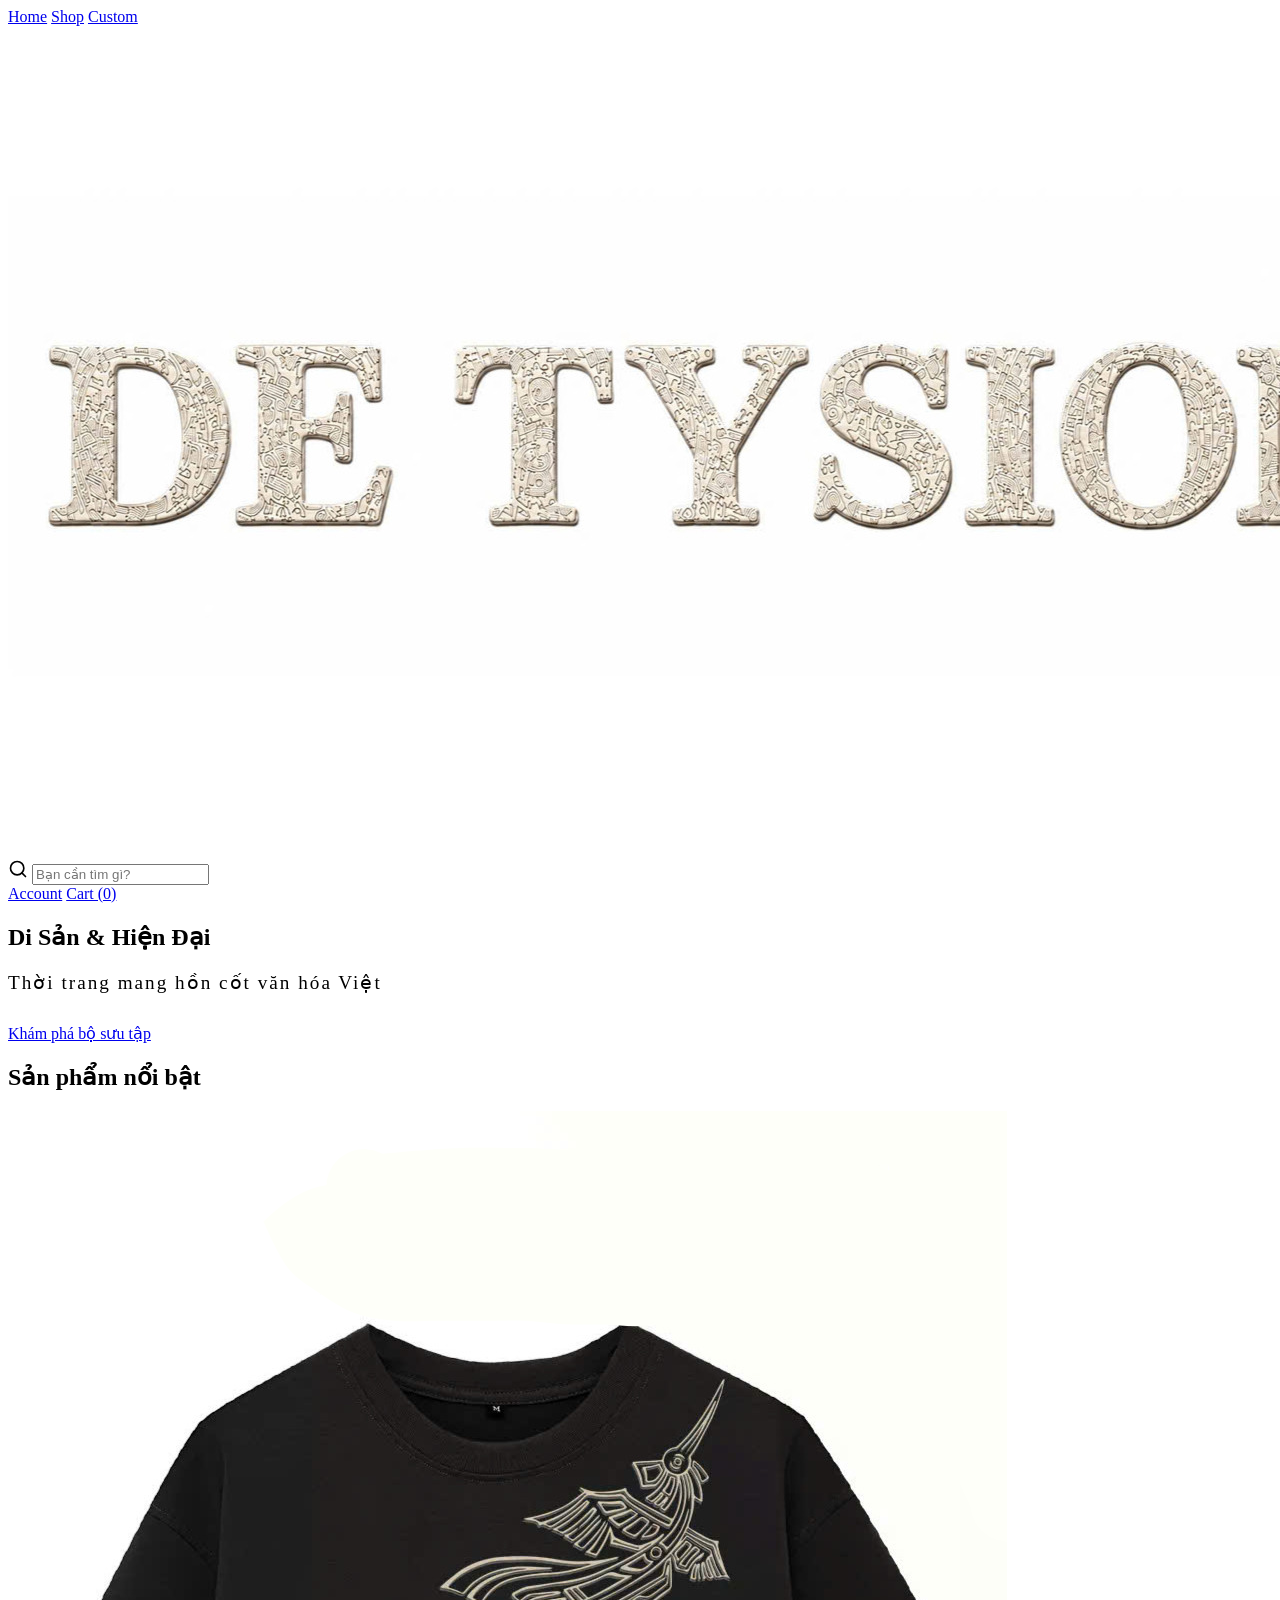
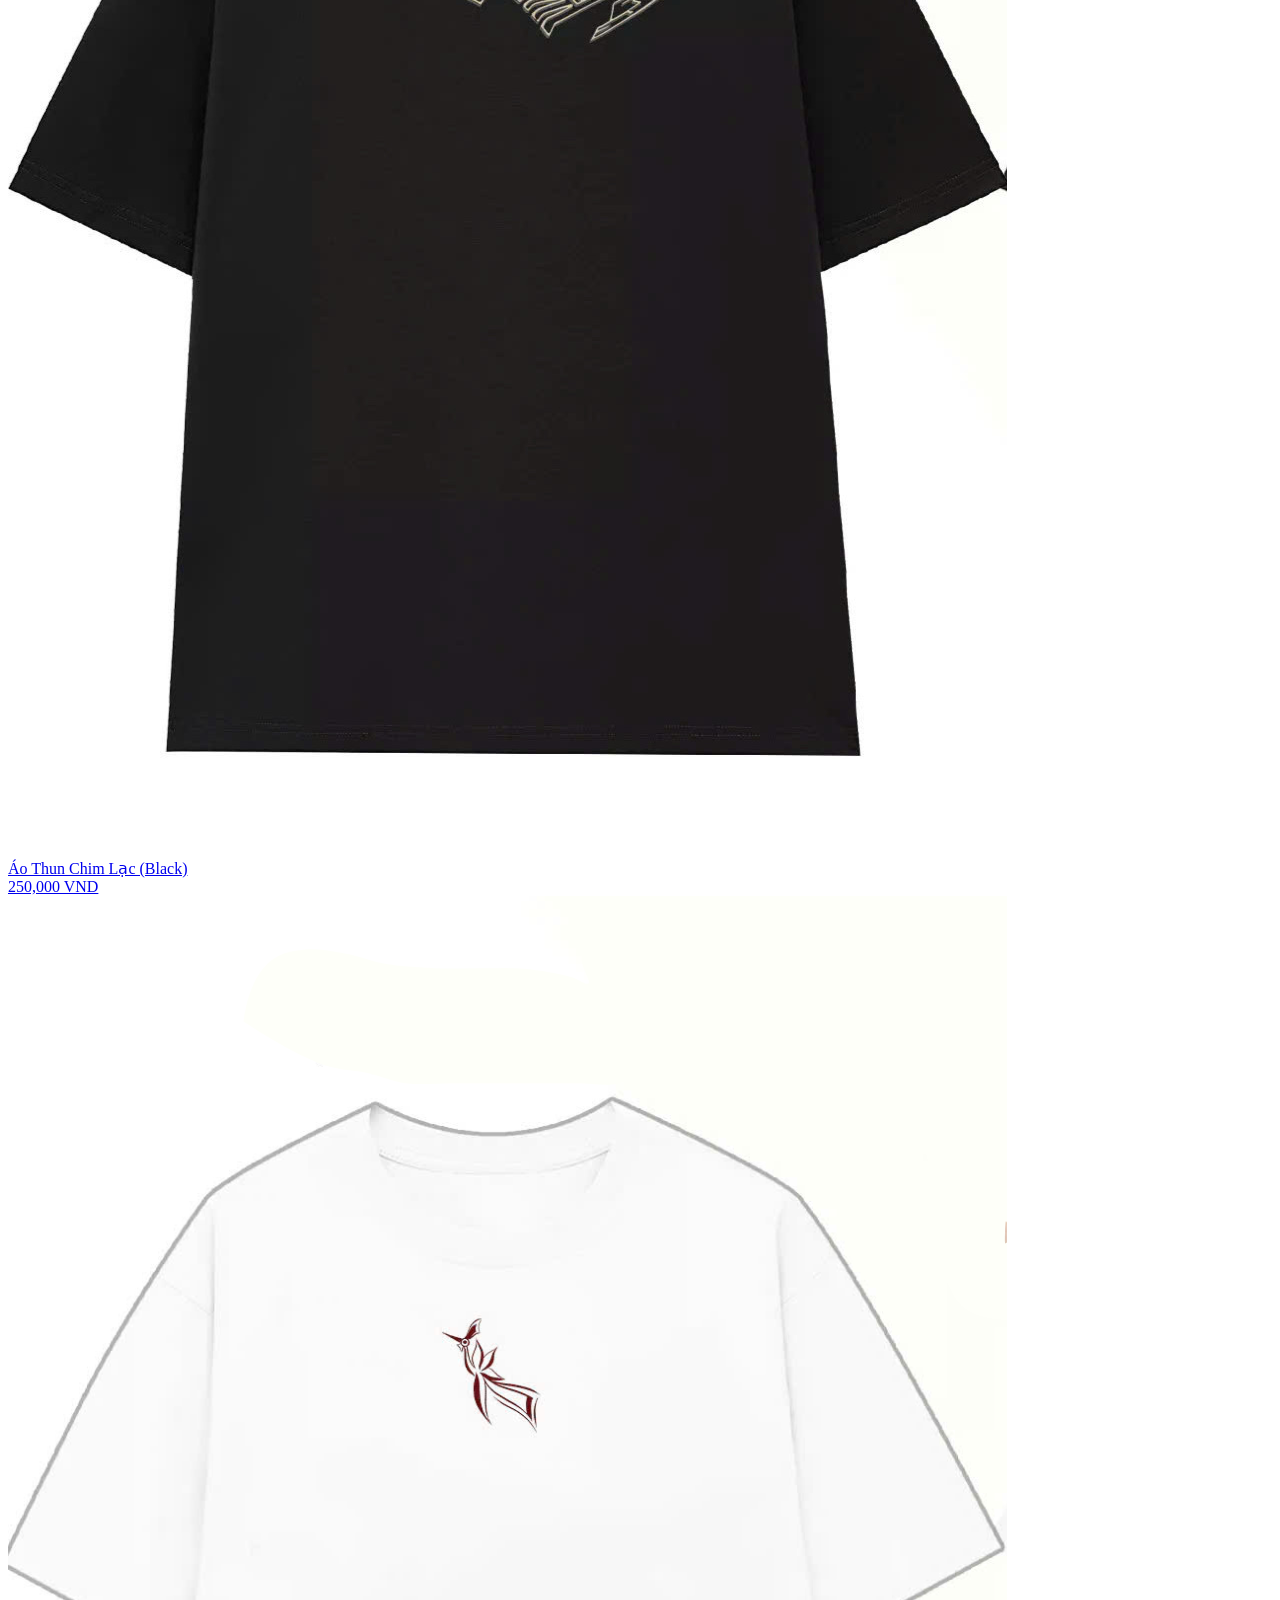
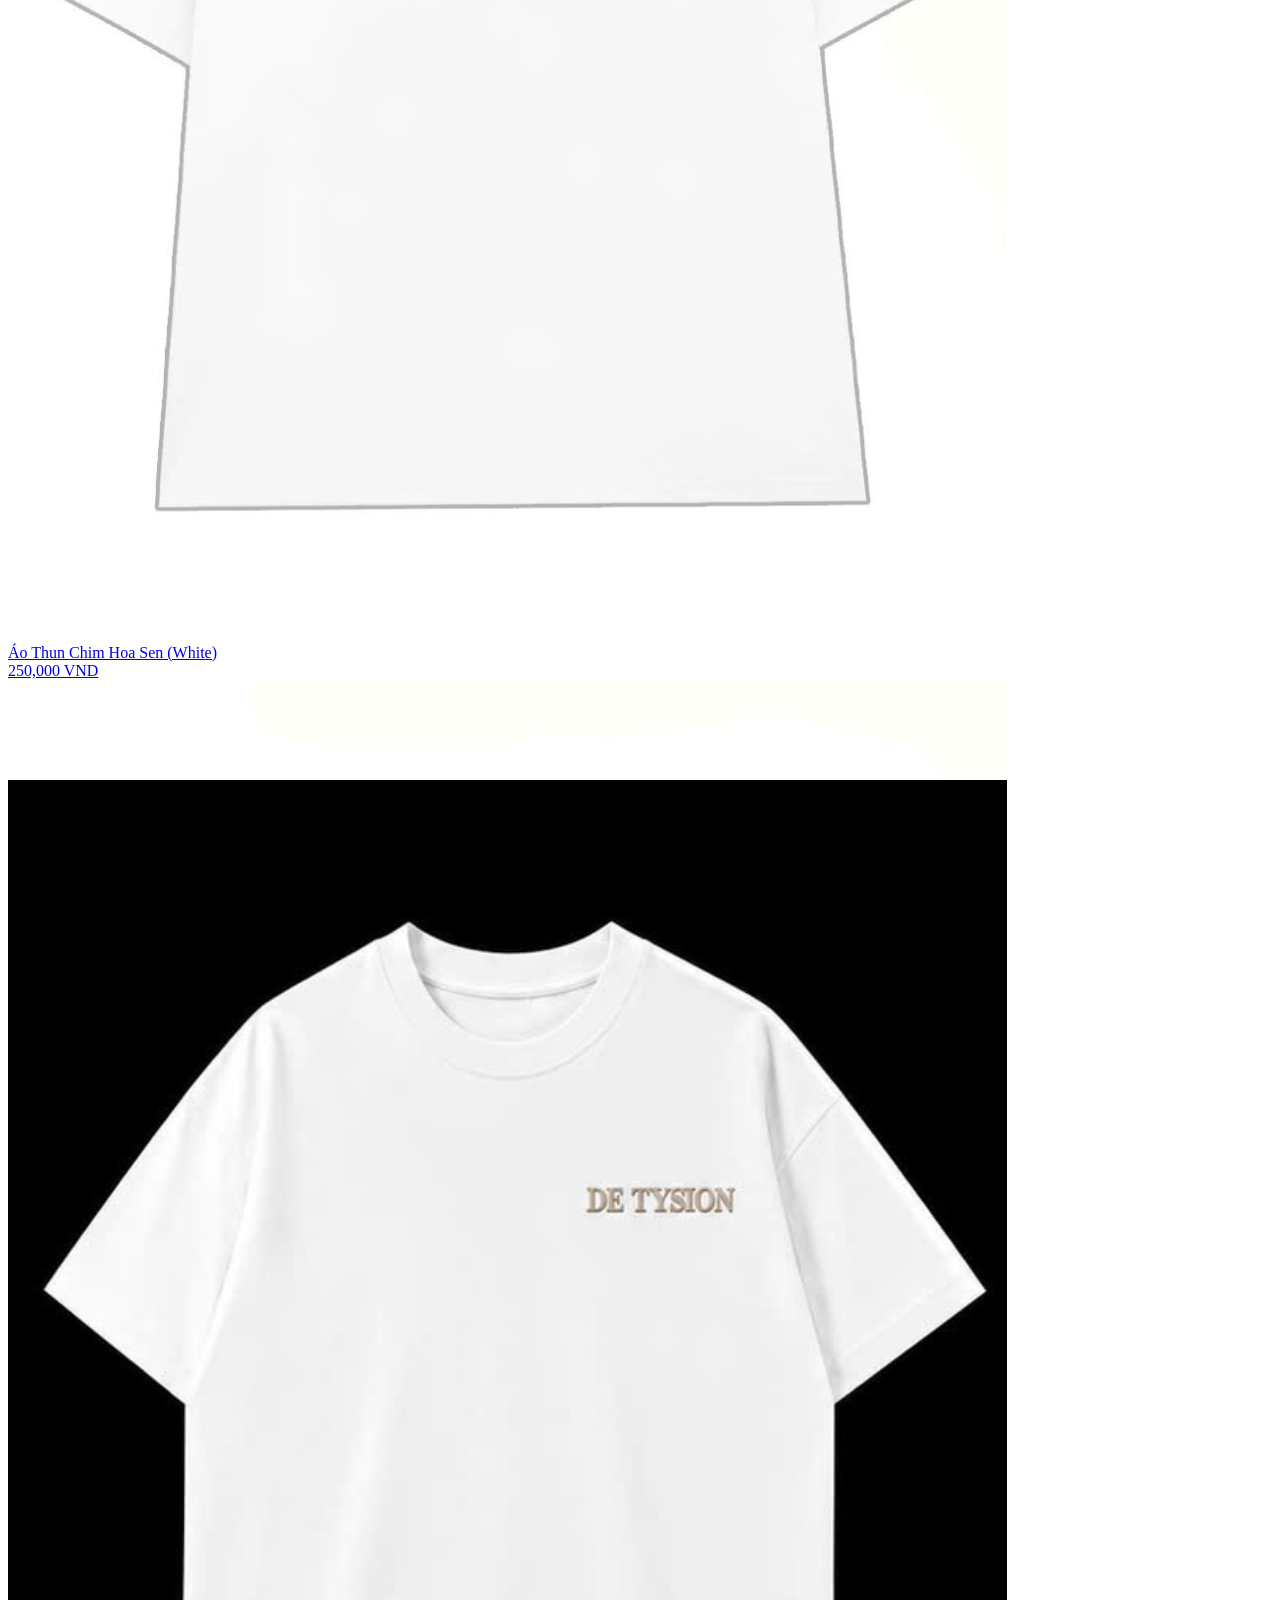
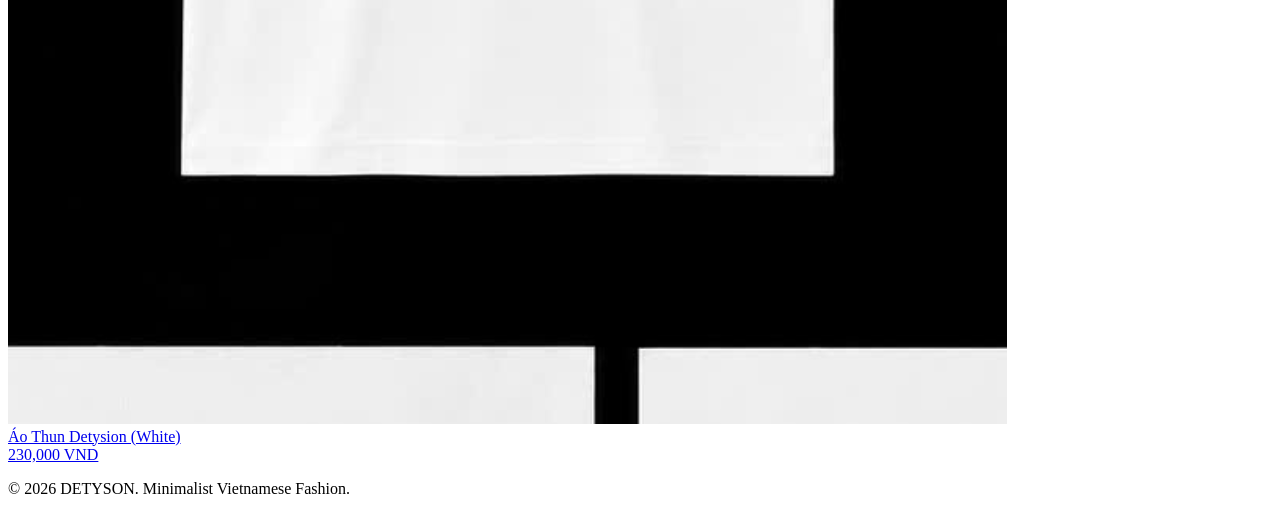
==== index.html @ 50bd4c9e "Add files via upload" ====
<!DOCTYPE html>
<html lang="vi">
<head>
    <meta charset="UTF-8">
    <meta name="viewport" content="width=device-width, initial-scale=1.0">
    <title>DETYSON | Trang Chủ</title>
    <link rel="stylesheet" href="css/style.css">
</head>
<body>

<header>
        <nav class="nav-left">
            <a href="index.html">Home</a>
            <a href="shop.html">Shop</a>
            <a href="custom.html">Custom</a>
        </nav>
        <div class="logo-center">
            <a href="index.html"><img src="/6581d064-bc5e-40ae-8182-502bc7ef26fb.jpg" alt="DETYSON" class="logo-img"></a>
        </div>
        <nav class="nav-right">
            <!-- Icon tìm kiếm chảy ngang mới -->
            <div class="search-wrapper">
                <svg class="search-icon" xmlns="http://www.w3.org/2000/svg" width="20" height="20" viewBox="0 0 24 24" fill="none" stroke="currentColor" stroke-width="2" stroke-linecap="round" stroke-linejoin="round"><circle cx="11" cy="11" r="8"></circle><line x1="21" y1="21" x2="16.65" y2="16.65"></line></svg>
                <input type="text" class="search-input" placeholder="Bạn cần tìm gì?">
            </div>
            <a href="account.html">Account</a>
            <a href="cart.html">Cart (0)</a>
        </nav>
    </header>
    <section class="hero">
        <div class="hero-overlay"></div>
        <div class="hero-content">
            <h1>Di Sản & Hiện Đại</h1>
            <p style="font-size: 1.2rem; margin-bottom: 30px; letter-spacing: 2px;">Thời trang mang hồn cốt văn hóa Việt</p>
            <a href="shop.html" class="btn">Khám phá bộ sưu tập</a>
        </div>
    </section>

    <h2 class="section-title">Sản phẩm nổi bật</h2>
    <section class="product-grid">
        <a href="product.html" class="product-card">
            <img src="/Thiết kế chưa có tên.png" alt="Áo thun DETYSON" class="product-image">
            <div class="product-title">Áo Thun Chim Lạc (Black)</div>
            <div class="product-price">250,000 VND</div>
        </a>
        <a href="product.html" class="product-card">
            <img src="/Thiết kế chưa có tên (1).png" alt="Áo thun DETYSON" class="product-image">
            <div class="product-title">Áo Thun Chim Hoa Sen (White)</div>
            <div class="product-price">250,000 VND</div>
        </a>
        <a href="product.html" class="product-card">
            <img src="/Thiết kế chưa có tên (3).png" alt="Áo thun DETYSON" class="product-image">
            <div class="product-title">Áo Thun Detysion (White)</div>
            <div class="product-price">230,000 VND</div>
        </a>
    </section>

    <footer>
        <p>&copy; 2026 DETYSON. Minimalist Vietnamese Fashion.</p>
    </footer>

    <script src="js/script.js"></script>
</body>
</html>
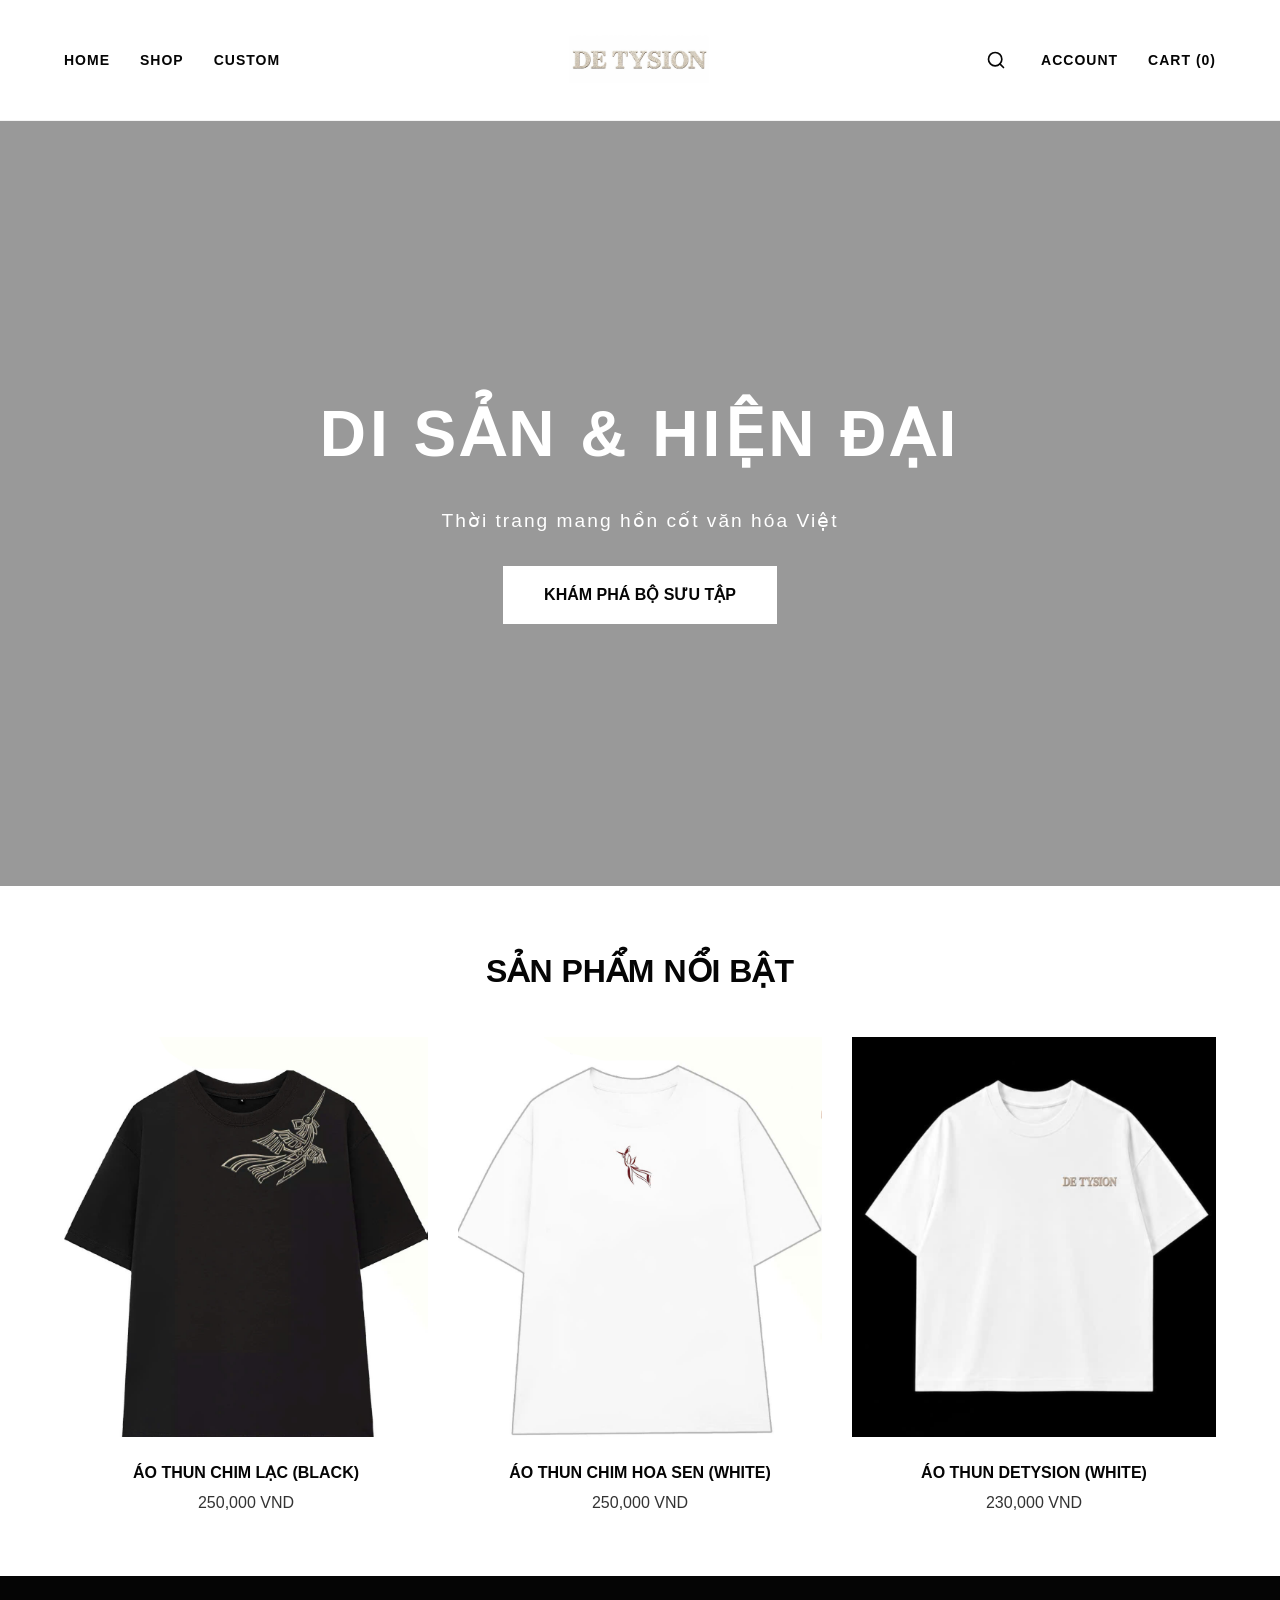
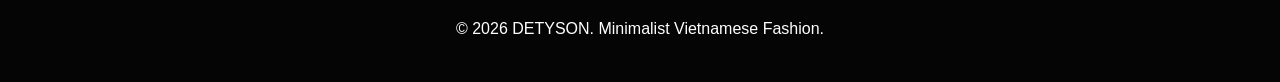
==== commit 3f7888b8: "Update index.html" ====
--- a/index.html
+++ b/index.html
@@ -4,7 +4,7 @@
     <meta charset="UTF-8">
     <meta name="viewport" content="width=device-width, initial-scale=1.0">
     <title>DETYSON | Trang Chủ</title>
-    <link rel="stylesheet" href="css/style.css">
+    <link rel="stylesheet" href="style.css">
 </head>
 <body>
 
@@ -61,4 +61,4 @@
 
     <script src="js/script.js"></script>
 </body>
-</html>+</html>
--- a/style.css
+++ b/style.css
@@ -0,0 +1,128 @@
+@import url('https://fonts.googleapis.com/css2?family=Inter:wght@300;400;600;800&display=swap');
+
+:root {
+    --black: #050505;
+    --white: #ffffff;
+    --burgundy: #7A1723;
+    --gray-light: #f4f4f4;
+    --gray-dark: #333333;
+}
+
+* { margin: 0; padding: 0; box-sizing: border-box; font-family: 'Inter', sans-serif; }
+body { background-color: var(--white); color: var(--black); line-height: 1.6; display: flex; flex-direction: column; min-height: 100vh; }
+a { text-decoration: none; color: var(--black); transition: color 0.3s ease; }
+a:hover { color: var(--burgundy); }
+ul { list-style: none; }
+
+/* --- HEADER & NAVIGATION --- */
+header { display: flex; justify-content: space-between; align-items: center; padding: 20px 5%; border-bottom: 1px solid var(--gray-light); background-color: var(--white); position: sticky; top: 0; z-index: 100; }
+.nav-left, .nav-right { display: flex; align-items: center; gap: 30px; width: 35%; }
+.nav-right { justify-content: flex-end; }
+.nav-left a, .nav-right a { font-weight: 600; text-transform: uppercase; font-size: 14px; letter-spacing: 1px; }
+.logo-center { width: 30%; text-align: center; }
+.logo-img { max-height: 80px; width: auto; display: inline-block; vertical-align: middle; }
+
+/* --- ICON TÌM KIẾM MỞ RỘNG MƯỢT MÀ --- */
+.search-wrapper {
+    position: relative;
+    display: flex;
+    align-items: center;
+    justify-content: flex-end;
+}
+.search-icon {
+    position: absolute;
+    right: 5px;
+    cursor: pointer;
+    color: var(--black);
+    z-index: 2;
+}
+.search-input {
+    width: 30px; /* Bằng với kích thước icon để giấu đi */
+    padding: 5px;
+    border: none;
+    border-bottom: 1px solid transparent;
+    background: transparent;
+    outline: none;
+    transition: width 0.4s ease, border-color 0.4s ease, padding 0.4s ease;
+    font-size: 14px;
+    color: transparent;
+}
+.search-input:focus {
+    width: 200px;
+    padding: 5px 30px 5px 10px;
+    border-bottom: 1px solid var(--black);
+    color: var(--black);
+}
+.search-input::placeholder { color: transparent; }
+.search-input:focus::placeholder { color: #999; }
+
+/* --- HERO & PRODUCT GRID --- */
+.hero { height: 85vh; background: url('/5c92a92c-b62f-4a38-9a10-19e65dd4f1a5.png') center/cover no-repeat; display: flex; align-items: center; justify-content: center; position: relative; }
+.hero-overlay { position: absolute; top: 0; left: 0; right: 0; bottom: 0; background: rgba(0, 0, 0, 0.4); }
+.hero-content { position: relative; z-index: 1; text-align: center; color: var(--white); }
+.hero-content h1 { font-size: 4rem; font-weight: 800; text-transform: uppercase; letter-spacing: 4px; margin-bottom: 20px; }
+.btn { display: inline-block; padding: 15px 40px; background-color: var(--white); color: var(--black); font-weight: 600; text-transform: uppercase; border: 1px solid var(--white); cursor: pointer; transition: all 0.3s; text-align: center; }
+.btn:hover { background-color: var(--black); color: var(--white); border-color: var(--black); }
+.btn-primary { background-color: var(--burgundy); color: var(--white); border-color: var(--burgundy); }
+.btn-primary:hover { background-color: var(--black); border-color: var(--black); }
+.section-title { text-align: center; font-size: 2rem; text-transform: uppercase; margin: 60px 0 40px; font-weight: 800; }
+.product-grid { display: grid; grid-template-columns: repeat(auto-fit, minmax(280px, 1fr)); gap: 30px; padding: 0 5%; margin-bottom: 60px; }
+.product-card { text-align: center; display: block; }
+.product-image { width: 100%; height: 400px; object-fit: cover; background-color: var(--gray-light); margin-bottom: 15px; transition: opacity 0.3s ease; }
+.product-card:hover .product-image { opacity: 0.9; }
+.product-title { font-weight: 600; font-size: 16px; text-transform: uppercase; margin-bottom: 5px; color: var(--black); }
+.product-price { color: var(--gray-dark); }
+
+/* --- CUSTOMIZATION PAGE --- */
+.custom-layout { display: flex; min-height: calc(100vh - 80px); }
+.custom-preview { flex: 1; background-color: var(--gray-light); display: flex; align-items: center; justify-content: center; }
+.custom-preview img { width: 60%; max-width: 500px; }
+.custom-controls { width: 400px; padding: 40px; background-color: var(--white); border-left: 1px solid var(--gray-light); overflow-y: auto; }
+.control-group { margin-bottom: 30px; }
+.control-group h3 { text-transform: uppercase; font-size: 14px; margin-bottom: 15px; border-bottom: 1px solid var(--black); padding-bottom: 5px; }
+.color-options, .pattern-options { display: flex; gap: 15px; flex-wrap: wrap; }
+.color-dot { width: 40px; height: 40px; border-radius: 50%; cursor: pointer; border: 2px solid transparent; }
+.color-dot.active { border-color: var(--black); box-shadow: 0 0 0 2px var(--white) inset; }
+.bg-black { background-color: var(--black); } .bg-white { background-color: var(--white); border: 1px solid #ccc; } .bg-burgundy { background-color: var(--burgundy); }
+.pattern-box { width: 75px; height: 60px; background-color: var(--gray-light); border: 1px solid #ddd; display: flex; align-items: center; justify-content: center; font-size: 11px; font-weight: 600; cursor: pointer; text-align: center; padding: 5px; text-transform: uppercase; }
+.pattern-box:hover, .pattern-box.active { border-color: var(--burgundy); color: var(--burgundy); background-color: var(--white); }
+
+/* --- ACCOUNT PAGE --- */
+.account-box { max-width: 450px; width: 100%; margin: 80px auto; padding: 40px; border: 1px solid var(--gray-light); }
+.account-box h2 { text-align: center; text-transform: uppercase; font-weight: 800; margin-bottom: 30px; }
+.form-group { margin-bottom: 20px; }
+.form-group label { display: block; font-size: 12px; font-weight: 600; text-transform: uppercase; margin-bottom: 8px; }
+.form-control { width: 100%; padding: 12px; border: 1px solid #ccc; font-family: 'Inter', sans-serif; font-size: 14px; outline: none; transition: 0.3s; }
+.form-control:focus { border-color: var(--black); }
+
+/* --- GIỎ HÀNG & THANH TOÁN (MỚI) --- */
+.cart-page-wrapper { display: flex; max-width: 1100px; margin: 50px auto; gap: 50px; padding: 0 5%; min-height: 55vh; }
+.cart-left { flex: 1.5; }
+.cart-right { flex: 1; }
+.cart-summary-box { background: var(--gray-light); padding: 30px; position: sticky; top: 100px; }
+.cart-item { display: flex; justify-content: space-between; align-items: center; border-bottom: 1px solid var(--gray-light); padding: 20px 0; }
+.cart-item img { width: 90px; height: 110px; object-fit: cover; }
+.item-info { flex: 1; padding-left: 20px; }
+.item-info h4 { text-transform: uppercase; font-size: 14px; margin-bottom: 5px; }
+.item-info p { font-size: 13px; color: var(--gray-dark); }
+.summary-line { display: flex; justify-content: space-between; margin-bottom: 15px; font-size: 14px; }
+.summary-total { display: flex; justify-content: space-between; font-weight: 800; font-size: 1.2rem; margin-top: 20px; padding-top: 20px; border-top: 1px solid #ddd; }
+
+/* Form thanh toán ẩn */
+.checkout-form { display: none; animation: fadeIn 0.4s ease; }
+.checkout-form h2 { text-transform: uppercase; font-size: 1.5rem; border-bottom: 2px solid var(--black); padding-bottom: 10px; margin-bottom: 20px; }
+.payment-methods { margin-top: 20px; }
+.payment-methods label { display: flex; align-items: center; gap: 10px; margin-bottom: 15px; font-size: 14px; cursor: pointer; border: 1px solid #ddd; padding: 15px; transition: 0.3s; }
+.payment-methods label:hover { border-color: var(--black); }
+
+/* Thông báo thành công ẩn */
+.success-message { display: none; text-align: center; padding: 50px 20px; animation: fadeIn 0.4s ease; }
+.success-message h2 { font-size: 2rem; color: #2e7d32; margin: 20px 0 10px; text-transform: uppercase; }
+.success-message p { color: var(--gray-dark); }
+
+@keyframes fadeIn {
+    from { opacity: 0; transform: translateY(10px); }
+    to { opacity: 1; transform: translateY(0); }
+}
+
+footer { background-color: var(--black); color: var(--white); text-align: center; padding: 40px 20px; margin-top: auto; }
